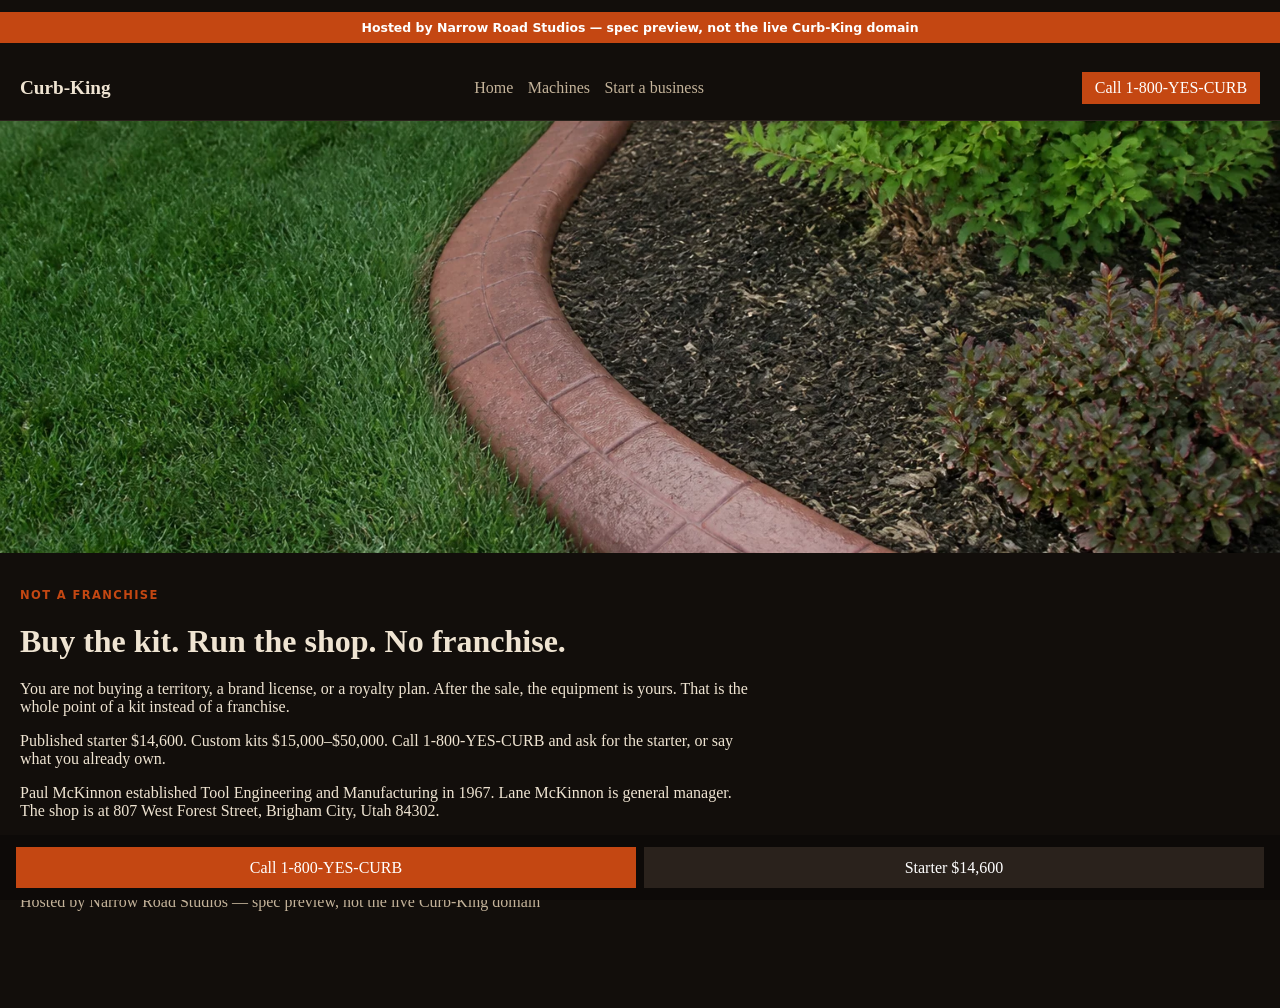
==== business/index.html @ ae28e9d3 "Seed Curb-King spec with full-size photos." ====
<!doctype html>
<html lang="en">
<head>
<meta charset="utf-8"/>
<meta name="viewport" content="width=device-width, initial-scale=1"/>
<title>Start a landscape curbing business | Curb-King equipment kits</title>
<style>
:root{--bg:#120e0b;--ink:#efe4d2;--muted:#c4b39a;--accent:#c44712}
*{box-sizing:border-box}body{margin:0;background:var(--bg);color:var(--ink);font-family:Georgia,Palatino,serif}
.banner{background:#c44712;color:#fff;text-align:center;padding:.45rem 1rem;font:600 .78rem/1.3 system-ui,sans-serif}
header{display:flex;justify-content:space-between;align-items:center;padding:1rem 1.25rem;border-bottom:1px solid #2a221c;flex-wrap:wrap;gap:.75rem}
.brand{color:var(--ink);text-decoration:none;font-weight:700;font-size:1.2rem}
nav a{color:var(--muted);margin-right:.9rem;text-decoration:none}
.call{background:var(--accent);color:#fff;padding:.45rem .8rem;text-decoration:none}
.hero img{width:100%;max-height:48vh;object-fit:cover;display:block}
.wrap{padding:1.5rem 1.25rem;max-width:48rem}
.kicker{text-transform:uppercase;letter-spacing:.12em;font:600 .72rem system-ui,sans-serif;color:var(--accent)}
h1{line-height:1.1}
footer{padding:2rem 1.25rem;border-top:1px solid #2a221c;color:var(--muted)}
.buy{position:sticky;bottom:0;display:flex;gap:.5rem;padding:.75rem 1rem;background:#0d0a08}
.buy a{flex:1;text-align:center;text-decoration:none;padding:.7rem;color:#fff}
.buy .call{background:var(--accent)}.buy .kit{background:#2a221c}
</style>
</head>
<body>
<p class="banner">Hosted by Narrow Road Studios — spec preview, not the live Curb-King domain</p>
<header>
<a class="brand" href="/">Curb-King</a>
<nav><a href="/">Home</a><a href="/machines">Machines</a><a href="/business">Start a business</a></nav>
<a class="call" href="tel:+18009372872">Call 1-800-YES-CURB</a>
</header>
<div class="hero"><img src="/spec/finished.webp" alt="Finished stamped brick-red landscape curb between a lawn and a mulched garden bed"/></div>
<main class="wrap">
<p class="kicker">Not a franchise</p>
<h1>Buy the kit. Run the shop. No franchise.</h1>
<p>You are not buying a territory, a brand license, or a royalty plan. After the sale, the equipment is yours. That is the whole point of a kit instead of a franchise.</p>
<p>Published starter $14,600. Custom kits $15,000–$50,000. Call 1-800-YES-CURB and ask for the starter, or say what you already own.</p>
<p>Paul McKinnon established Tool Engineering and Manufacturing in 1967. Lane McKinnon is general manager. The shop is at 807 West Forest Street, Brigham City, Utah 84302.</p>
</main>
<footer>Hosted by Narrow Road Studios — spec preview, not the live Curb-King domain</footer>
<div class="buy"><a class="call" href="tel:+18009372872">Call 1-800-YES-CURB</a><a class="kit" href="/machines#starter">Starter $14,600</a></div>
</body>
</html>
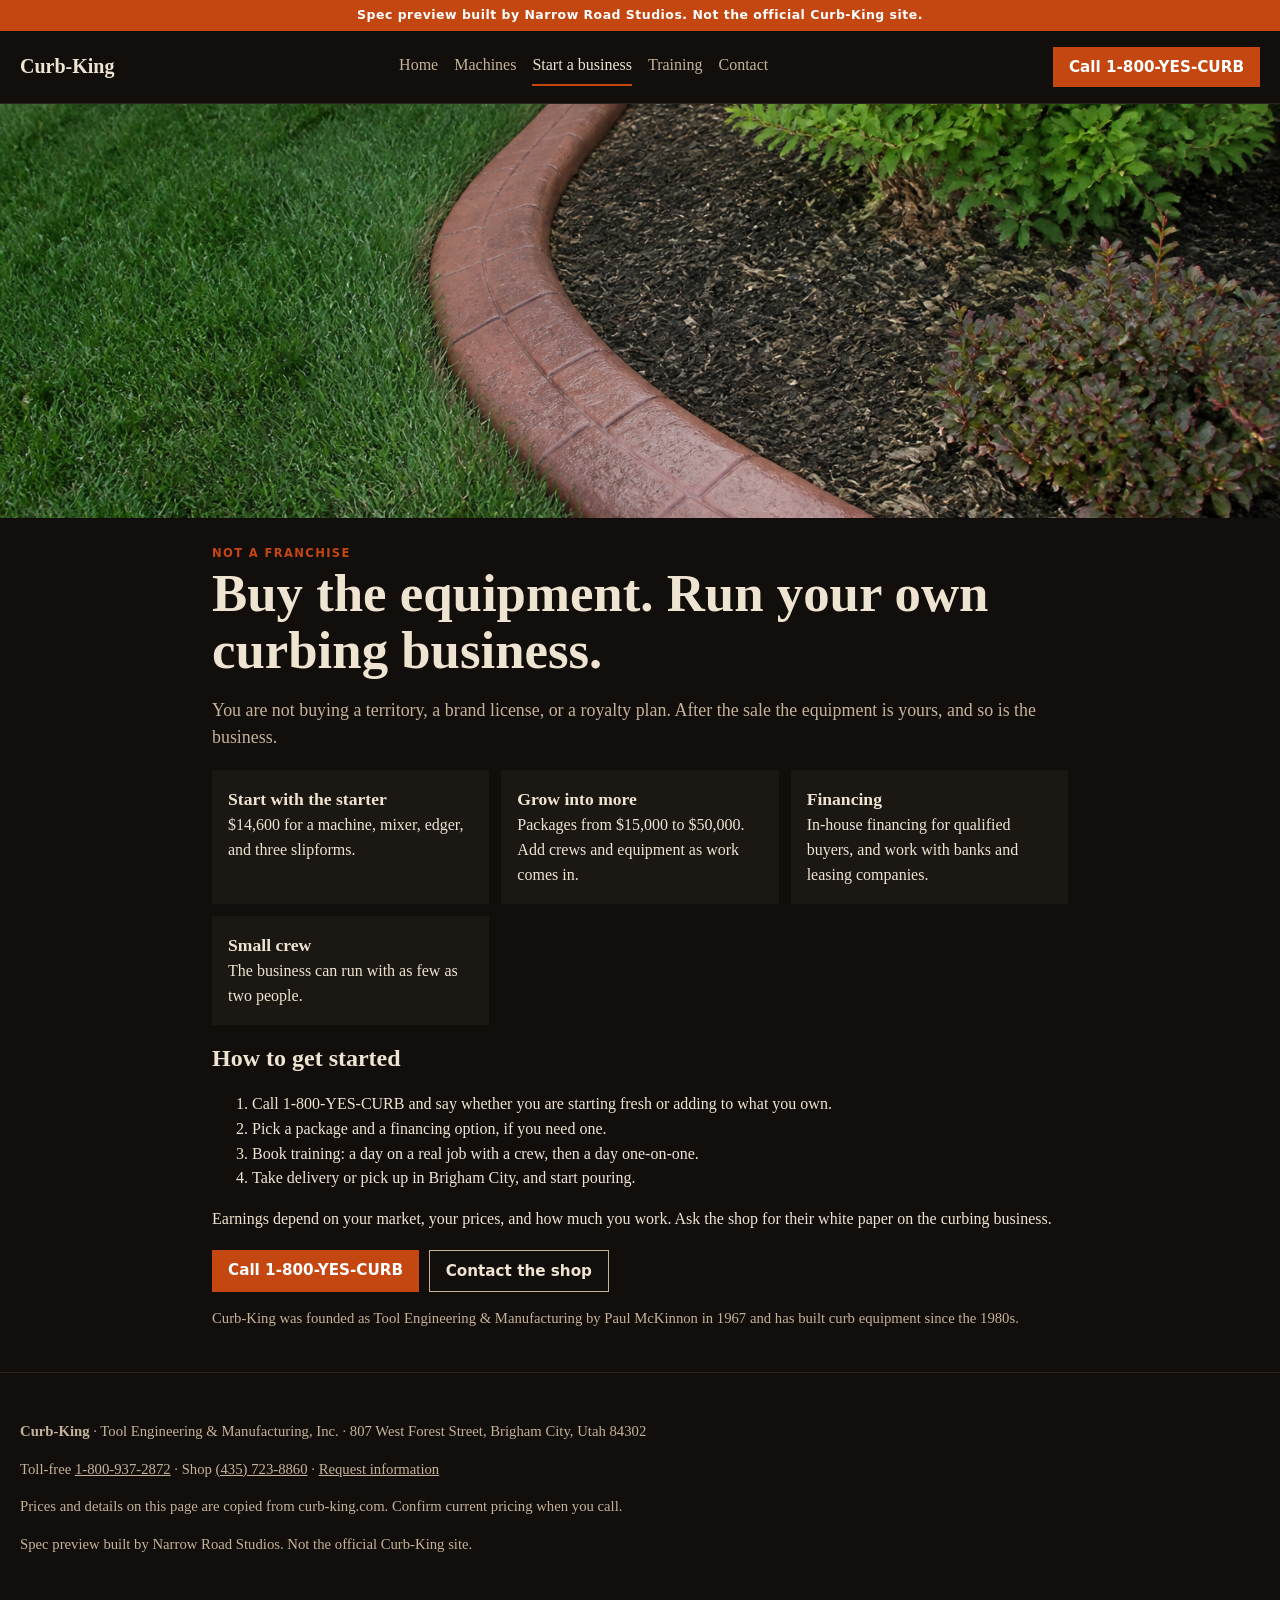
==== commit cff9e9c7: "Make Curb-King spec pitchable: real pages, contact path, sourced facts, mobile layout" ====
--- a/business/index.html
+++ b/business/index.html
@@ -3,41 +3,46 @@
 <head>
 <meta charset="utf-8"/>
 <meta name="viewport" content="width=device-width, initial-scale=1"/>
-<title>Start a landscape curbing business | Curb-King equipment kits</title>
-<style>
-:root{--bg:#120e0b;--ink:#efe4d2;--muted:#c4b39a;--accent:#c44712}
-*{box-sizing:border-box}body{margin:0;background:var(--bg);color:var(--ink);font-family:Georgia,Palatino,serif}
-.banner{background:#c44712;color:#fff;text-align:center;padding:.45rem 1rem;font:600 .78rem/1.3 system-ui,sans-serif}
-header{display:flex;justify-content:space-between;align-items:center;padding:1rem 1.25rem;border-bottom:1px solid #2a221c;flex-wrap:wrap;gap:.75rem}
-.brand{color:var(--ink);text-decoration:none;font-weight:700;font-size:1.2rem}
-nav a{color:var(--muted);margin-right:.9rem;text-decoration:none}
-.call{background:var(--accent);color:#fff;padding:.45rem .8rem;text-decoration:none}
-.hero img{width:100%;max-height:48vh;object-fit:cover;display:block}
-.wrap{padding:1.5rem 1.25rem;max-width:48rem}
-.kicker{text-transform:uppercase;letter-spacing:.12em;font:600 .72rem system-ui,sans-serif;color:var(--accent)}
-h1{line-height:1.1}
-footer{padding:2rem 1.25rem;border-top:1px solid #2a221c;color:var(--muted)}
-.buy{position:sticky;bottom:0;display:flex;gap:.5rem;padding:.75rem 1rem;background:#0d0a08}
-.buy a{flex:1;text-align:center;text-decoration:none;padding:.7rem;color:#fff}
-.buy .call{background:var(--accent)}.buy .kit{background:#2a221c}
-</style>
+<title>Start a landscape curbing business | Curb-King equipment</title>
+<meta name="description" content="Start a landscape curbing business with Curb-King equipment. Not a franchise: no fee, no royalty. Packages $15,000 to $50,000 with financing."/>
+<link rel="stylesheet" href="/assets/site.css"/>
 </head>
 <body>
-<p class="banner">Hosted by Narrow Road Studios — spec preview, not the live Curb-King domain</p>
+<p class="banner">Spec preview built by Narrow Road Studios. Not the official Curb-King site.</p>
 <header>
 <a class="brand" href="/">Curb-King</a>
-<nav><a href="/">Home</a><a href="/machines">Machines</a><a href="/business">Start a business</a></nav>
-<a class="call" href="tel:+18009372872">Call 1-800-YES-CURB</a>
+<nav aria-label="Main"><a href="/">Home</a><a href="/machines/">Machines</a><a href="/business/" aria-current="page">Start a business</a><a href="/training/">Training</a><a href="/contact/">Contact</a></nav>
+<a class="btn" href="tel:+18009372872">Call 1-800-YES-CURB</a>
 </header>
-<div class="hero"><img src="/spec/finished.webp" alt="Finished stamped brick-red landscape curb between a lawn and a mulched garden bed"/></div>
+
+<div class="banner-img"><img src="/spec/finished-curb.png" alt="Finished concrete landscape curb along a garden bed" width="1536" height="1024"/></div>
 <main class="wrap">
 <p class="kicker">Not a franchise</p>
-<h1>Buy the kit. Run the shop. No franchise.</h1>
-<p>You are not buying a territory, a brand license, or a royalty plan. After the sale, the equipment is yours. That is the whole point of a kit instead of a franchise.</p>
-<p>Published starter $14,600. Custom kits $15,000–$50,000. Call 1-800-YES-CURB and ask for the starter, or say what you already own.</p>
-<p>Paul McKinnon established Tool Engineering and Manufacturing in 1967. Lane McKinnon is general manager. The shop is at 807 West Forest Street, Brigham City, Utah 84302.</p>
+<h1>Buy the equipment. Run your own curbing business.</h1>
+<p class="lead">You are not buying a territory, a brand license, or a royalty plan. After the sale the equipment is yours, and so is the business.</p>
+<ul class="facts">
+<li><strong>Start with the starter</strong>$14,600 for a machine, mixer, edger, and three slipforms.</li>
+<li><strong>Grow into more</strong>Packages from $15,000 to $50,000. Add crews and equipment as work comes in.</li>
+<li><strong>Financing</strong>In-house financing for qualified buyers, and work with banks and leasing companies.</li>
+<li><strong>Small crew</strong>The business can run with as few as two people.</li>
+</ul>
+<h2>How to get started</h2>
+<ol>
+<li>Call 1-800-YES-CURB and say whether you are starting fresh or adding to what you own.</li>
+<li>Pick a package and a financing option, if you need one.</li>
+<li>Book training: a day on a real job with a crew, then a day one-on-one.</li>
+<li>Take delivery or pick up in Brigham City, and start pouring.</li>
+</ol>
+<p>Earnings depend on your market, your prices, and how much you work. Ask the shop for their white paper on the curbing business.</p>
+<div class="cta"><a class="btn" href="tel:+18009372872">Call 1-800-YES-CURB</a><a class="btn alt" href="/contact/">Contact the shop</a></div>
+<p class="note">Curb-King was founded as Tool Engineering &amp; Manufacturing by Paul McKinnon in 1967 and has built curb equipment since the 1980s.</p>
 </main>
-<footer>Hosted by Narrow Road Studios — spec preview, not the live Curb-King domain</footer>
-<div class="buy"><a class="call" href="tel:+18009372872">Call 1-800-YES-CURB</a><a class="kit" href="/machines#starter">Starter $14,600</a></div>
+<footer>
+<p><strong>Curb-King</strong> · Tool Engineering &amp; Manufacturing, Inc. · 807 West Forest Street, Brigham City, Utah 84302</p>
+<p>Toll-free <a href="tel:+18009372872">1-800-937-2872</a> · Shop <a href="tel:+14357238860">(435) 723-8860</a> · <a href="https://www.curb-king.com/request.htm">Request information</a></p>
+<p>Prices and details on this page are copied from curb-king.com. Confirm current pricing when you call.</p>
+<p>Spec preview built by Narrow Road Studios. Not the official Curb-King site.</p>
+</footer>
+<div class="buy"><a href="tel:+18009372872">Call</a><a class="alt" href="/contact/">Contact</a><a class="alt" href="/machines/#starter">Starter kit</a></div>
 </body>
 </html>
--- a/assets/site.css
+++ b/assets/site.css
@@ -0,0 +1,47 @@
+:root{--bg:#120e0b;--ink:#efe4d2;--muted:#c4b39a;--accent:#c44712;--card:#1b1713;--line:#2a221c}
+*{box-sizing:border-box}html{-webkit-text-size-adjust:100%}
+body{margin:0;background:var(--bg);color:var(--ink);font-family:Georgia,Palatino,serif;line-height:1.55}
+img{max-width:100%;height:auto}
+a{color:#f0a070}
+.banner{background:var(--accent);color:#fff;text-align:center;padding:.45rem 1rem;font:600 .78rem/1.3 system-ui,sans-serif;letter-spacing:.04em;margin:0}
+header{display:flex;justify-content:space-between;align-items:center;padding:1rem 1.25rem;border-bottom:1px solid var(--line);flex-wrap:wrap;gap:.75rem}
+.brand{color:var(--ink);text-decoration:none;font-weight:700;font-size:1.25rem}
+nav{display:flex;flex-wrap:wrap;gap:.25rem 1rem}
+nav a{color:var(--muted);text-decoration:none;padding:.35rem 0}
+nav a[aria-current]{color:var(--ink);border-bottom:2px solid var(--accent)}
+.btn{display:inline-block;text-decoration:none;padding:.7rem 1rem;color:#fff;background:var(--accent);font:600 .95rem system-ui,sans-serif;border:0}
+.btn.alt{background:transparent;border:1px solid var(--muted);color:var(--ink)}
+.hero{position:relative;min-height:62vh;display:grid;align-items:end}
+.hero img{position:absolute;inset:0;width:100%;height:100%;object-fit:cover}
+.hero-copy{position:relative;padding:2rem 1.25rem 2.5rem;max-width:44rem;background:linear-gradient(transparent,rgba(18,14,11,.92) 30%)}
+.banner-img img{width:100%;max-height:46vh;object-fit:cover;display:block}
+h1{font-size:clamp(1.9rem,6vw,3.3rem);line-height:1.08;margin:.3rem 0 .6rem}
+h2{line-height:1.15}
+.lead{color:var(--muted);font-size:1.12rem}
+.kicker{text-transform:uppercase;letter-spacing:.12em;font:600 .72rem system-ui,sans-serif;color:var(--accent);margin:0}
+.wrap{padding:1.75rem 1.25rem;max-width:56rem;margin:0 auto}
+.cta{display:flex;flex-wrap:wrap;gap:.6rem;margin-top:1.1rem}
+.grid{display:grid;gap:1rem;grid-template-columns:repeat(auto-fit,minmax(240px,1fr))}
+.card{background:var(--card);color:inherit;text-decoration:none;display:block;padding-bottom:1rem}
+.card img{width:100%;aspect-ratio:3/2;object-fit:cover;display:block}
+.card h2,.card h3,.card p{margin:.5rem 1rem 0}
+.card .kicker{margin:1rem 1rem 0}
+.price{font-size:2.2rem;margin:.2rem 0}
+table{border-collapse:collapse;width:100%;margin:1rem 0;font-size:.98rem}
+th,td{text-align:left;padding:.55rem .5rem;border-bottom:1px solid var(--line);vertical-align:top}
+td.num{text-align:right;white-space:nowrap}
+.tablewrap{overflow-x:auto}
+.facts{list-style:none;padding:0;display:grid;gap:.75rem;grid-template-columns:repeat(auto-fit,minmax(220px,1fr))}
+.facts li{background:var(--card);padding:1rem}
+.facts strong{display:block;font-size:1.1rem}
+.note{color:var(--muted);font-size:.92rem}
+footer{padding:2rem 1.25rem 6rem;border-top:1px solid var(--line);color:var(--muted);font-size:.92rem}
+footer a{color:var(--muted)}
+.buy{position:fixed;left:0;right:0;bottom:0;display:flex;gap:.5rem;padding:.6rem .75rem;background:#0d0a08;border-top:1px solid var(--line)}
+.buy a{flex:1;text-align:center;text-decoration:none;padding:.75rem .5rem;color:#fff;font:600 .95rem system-ui,sans-serif;background:var(--accent)}
+.buy a.alt{background:var(--line)}
+@media(min-width:900px){.buy{display:none}footer{padding-bottom:2rem}}
+.hero-copy{max-width:none;width:100%;background:linear-gradient(rgba(18,14,11,0),rgba(18,14,11,.94) 35%)}
+.hero-copy>*{max-width:44rem}
+.hero .kicker{color:#ffb489;text-shadow:0 1px 2px #000}
+@media(max-width:899px){header>.btn{display:none}}
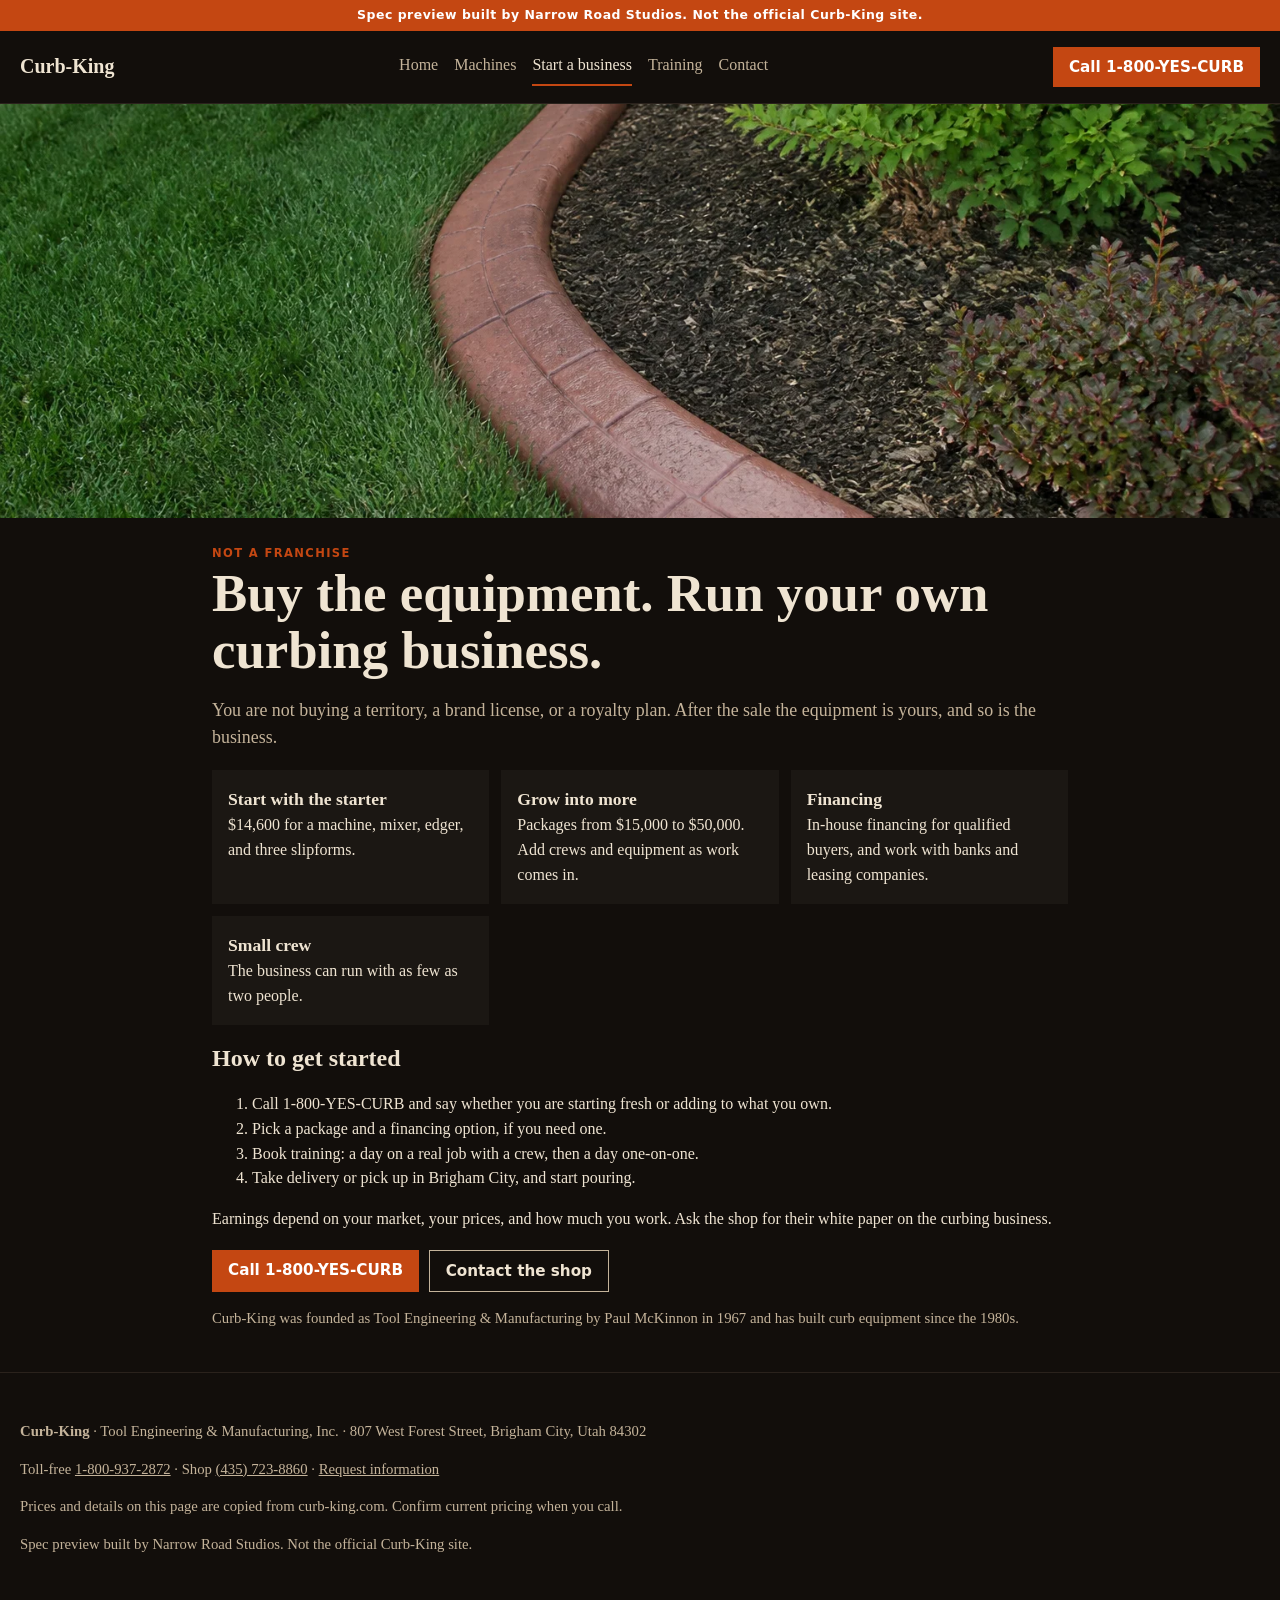
==== commit 806b177d: "Serve full-size WebP photos" ====
--- a/business/index.html
+++ b/business/index.html
@@ -15,7 +15,7 @@
 <a class="btn" href="tel:+18009372872">Call 1-800-YES-CURB</a>
 </header>
 
-<div class="banner-img"><img src="/spec/finished-curb.png" alt="Finished concrete landscape curb along a garden bed" width="1536" height="1024"/></div>
+<div class="banner-img"><img src="/spec/finished-curb.webp" alt="Finished concrete landscape curb along a garden bed" width="1536" height="1024"/></div>
 <main class="wrap">
 <p class="kicker">Not a franchise</p>
 <h1>Buy the equipment. Run your own curbing business.</h1>
